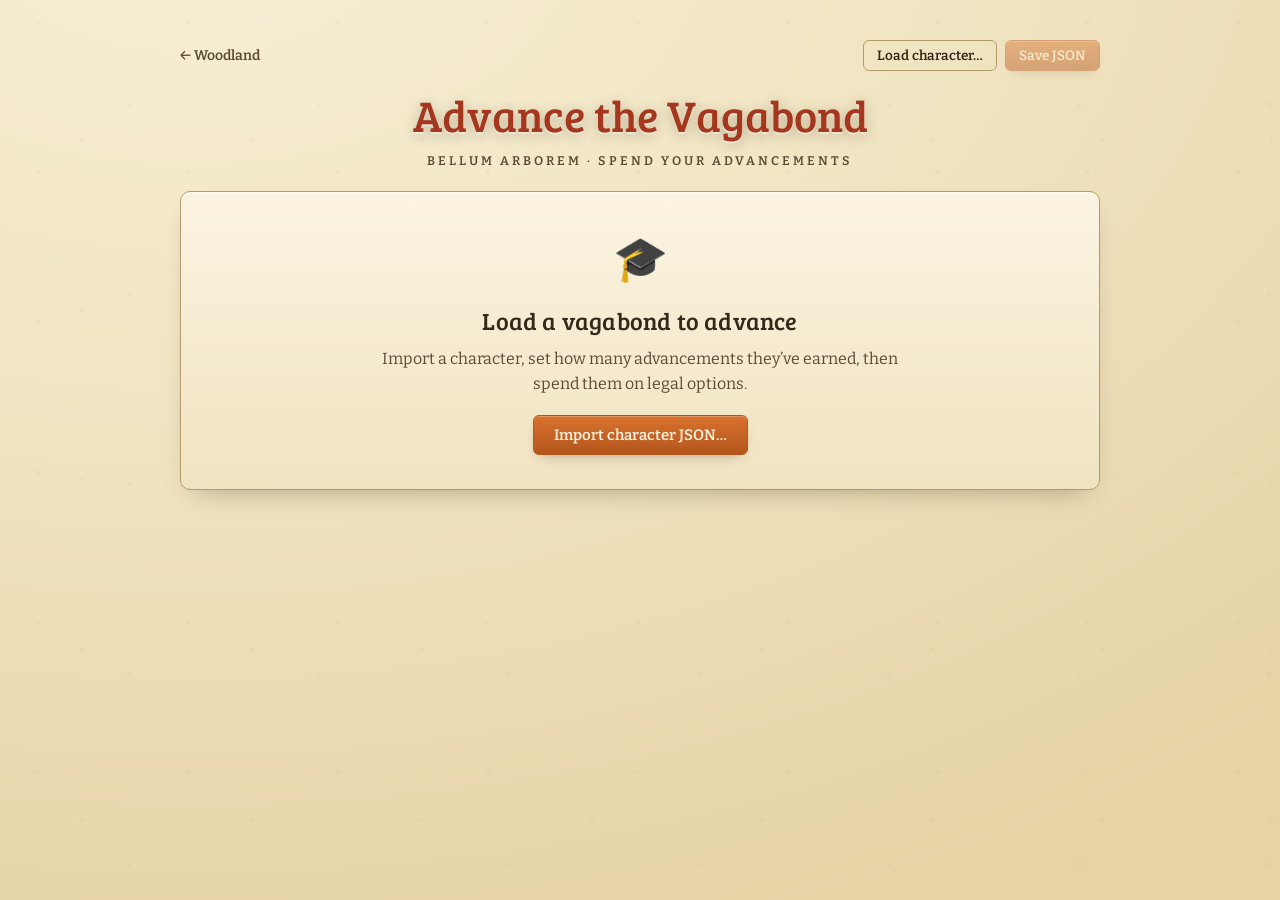
==== advance-character.html @ b0548105 "Add Advance Character section New section (advance-character.html + js/advchar.js): load a character" ====
<!doctype html>
<html lang="en">
<head>
<meta charset="utf-8">
<meta name="viewport" content="width=device-width, initial-scale=1.0">
<title>Advance Character — Bellum Arborem</title>
<link rel="stylesheet" href="css/app.css">
<style>
  .topbar { display:flex; align-items:center; justify-content:space-between; gap:14px; flex-wrap:wrap; margin-bottom:10px; }
  .topbar .home { font-family:'Bitter',serif; font-weight:600; text-decoration:none; color:var(--ink-soft); font-size:14px; }
  .topbar .actions { display:flex; gap:8px; flex-wrap:wrap; }

  .loadpane { text-align:center; padding:34px 20px; }
  .loadpane .big { font-size:44px; margin-bottom:8px; }

  .sheet { display:flex; flex-direction:column; gap:18px; }
  .ptitle { display:flex; align-items:baseline; gap:12px; flex-wrap:wrap; }
  .ptitle h1 { margin:0; font-size:28px; }
  .ptitle .pb { font-family:'Bitter',serif; font-weight:700; letter-spacing:1px; text-transform:uppercase; font-size:12px; color:var(--accent-dk); }

  .advbar { display:flex; align-items:center; gap:14px; flex-wrap:wrap; background:linear-gradient(180deg,#fbf0dd,#f2e3c1); border:1px solid var(--line); border-radius:var(--radius); padding:14px 18px; }
  .advbar .lbl2 { font-family:'Bitter',serif; font-weight:700; font-size:12px; letter-spacing:1px; text-transform:uppercase; color:var(--ink-soft); }
  .advbar .remain { font-family:'Bree Serif',serif; font-size:30px; color:var(--rust); min-width:34px; text-align:center; }
  .stepper2 button { width:32px; height:32px; border-radius:6px; border:1px solid var(--line); background:var(--cream-hi); font-size:19px; cursor:pointer; font-family:'Bree Serif',serif; }

  .opt { border:1px solid var(--line); border-radius:var(--radius-sm); background:var(--card); padding:14px 16px; margin-bottom:10px; }
  .opt.disabled { opacity:.5; }
  .opt .oh { display:flex; align-items:baseline; justify-content:space-between; gap:10px; flex-wrap:wrap; }
  .opt .oname { font-family:'Bree Serif',serif; font-size:16px; }
  .opt .ocount { font-family:'Bitter',serif; font-size:12px; font-weight:700; color:var(--ink-soft); }
  .opt .odesc { font-size:13px; color:var(--ink-soft); margin:5px 0 0; }
  .opt .picker { margin-top:10px; display:flex; gap:8px; flex-wrap:wrap; align-items:center; }
  .opt select, .opt input[type=text] { max-width:280px; }
  .chip { font-family:'Bitter',serif; font-size:12.5px; color:var(--ink-soft); background:var(--cream-hi); border:1px solid var(--line); border-radius:20px; padding:5px 11px; cursor:pointer; }
  .chip.on { background:var(--accent); color:var(--cream-hi); border-color:var(--accent-dk); }

  .log { list-style:none; margin:0; padding:0; }
  .log li { font-size:13.5px; padding:5px 0; border-bottom:1px solid var(--line-soft); display:flex; justify-content:space-between; gap:10px; }
  .log .undo { color:var(--rust); cursor:pointer; border:none; background:none; font-size:13px; font-family:'Bitter',serif; }

  .summ { display:flex; flex-wrap:wrap; gap:6px; }

  .toast { position:fixed; bottom:24px; left:50%; transform:translateX(-50%); background:var(--ink); color:var(--cream-hi); padding:11px 20px; border-radius:8px; font-family:'Bitter',serif; font-size:14px; box-shadow:0 8px 20px -8px var(--shadow-deep); z-index:50; opacity:0; transition:opacity .2s; }
  .toast.show { opacity:1; }
  .loaderr { border:1px solid var(--rust); background:#f7e4dd; color:var(--rust); border-radius:var(--radius-sm); padding:14px 16px; }
</style>
</head>
<body>
<div class="wrap">

  <div class="topbar">
    <a class="home" href="index.html">← Woodland</a>
    <div class="actions">
      <input type="file" id="importFile" accept="application/json,.json" class="hidden">
      <button class="btn ghost small" id="importBtn">Load character…</button>
      <button class="btn small" id="saveBtn" disabled>Save JSON</button>
    </div>
  </div>

  <header style="margin-bottom:6px">
    <p class="crest" style="font-size:clamp(28px,5vw,44px);margin-bottom:2px">Advance the Vagabond</p>
    <p class="subtitle">Bellum Arborem · spend your advancements</p>
  </header>

  <div id="app"></div>

</div>

<div class="toast" id="toast"></div>

<script src="data/root-rules.js"></script>
<script src="js/advchar.js"></script>
</body>
</html>
---- css/app.css ----
/* Bellum Arborem — Root-styled design system
   Warm storybook Woodland: cream parchment, woodcut ink, faction accents. */

@import url('https://fonts.googleapis.com/css2?family=Bree+Serif&family=Bitter:ital,wght@0,400;0,500;0,600;0,700;1,400;1,500&display=swap');

:root {
  /* Parchment & ink */
  --cream:        #f3e7c9;
  --cream-hi:     #f8f0dc;
  --cream-lo:     #e8d6ab;
  --card:         #fbf4e2;
  --card-lo:      #f0e3c0;
  --ink:          #34281a;
  --ink-soft:     #5b4a34;
  --ink-faint:    #8a7657;
  --line:         #b39a68;
  --line-soft:    #d8c398;

  /* Root faction colors (from the board game) */
  --marquise:     #d9722e;  /* Marquisate — orange */
  --marquise-dk:  #b3561c;
  --eyrie:        #2f6ea0;  /* Eyrie Dynasties — blue */
  --eyrie-dk:     #234f74;
  --alliance:     #4e7c3e;  /* Woodland Alliance — green */
  --alliance-dk:  #385d2c;
  --denizen:      #9a7b33;  /* Denizens — gold/tan */
  --vagabond:     #6b6357;  /* Vagabonds — grey */

  /* Accent roles */
  --accent:       var(--marquise);
  --accent-dk:    var(--marquise-dk);
  --teal:         #2f7d74;
  --rust:         #a6371f;
  --good:         #4e7c3e;
  --bad:          #a6371f;

  --shadow:       rgba(52, 34, 16, .28);
  --shadow-deep:  rgba(52, 34, 16, .45);

  --radius:       10px;
  --radius-sm:    6px;
  --maxw:         960px;
}

* { box-sizing: border-box; }
html, body { margin: 0; min-height: 100%; }

body {
  font-family: 'Bitter', Georgia, serif;
  color: var(--ink);
  background:
    radial-gradient(130% 120% at 15% -10%, #f7efd6 0%, #f0e3c0 50%, #e6d3a6 100%) fixed;
  min-height: 100vh;
  line-height: 1.55;
  -webkit-font-smoothing: antialiased;
}

/* Speckled parchment grain */
body::before {
  content: "";
  position: fixed; inset: 0; z-index: 0; pointer-events: none;
  background-image:
    radial-gradient(circle at 25% 15%, rgba(120,80,30,.05) 0 2px, transparent 3px),
    radial-gradient(circle at 68% 55%, rgba(90,60,20,.045) 0 2px, transparent 3px),
    radial-gradient(circle at 48% 82%, rgba(120,80,30,.045) 0 2px, transparent 3px);
  background-size: 150px 150px, 190px 190px, 170px 170px;
  opacity: .6; mix-blend-mode: multiply;
}

.wrap { position: relative; z-index: 1; max-width: var(--maxw); margin: 0 auto; padding: 40px 20px 90px; }

/* ---------- Typography ---------- */
h1, h2, h3, .display { font-family: 'Bree Serif', Georgia, serif; font-weight: 400; color: var(--ink); letter-spacing: .2px; }

.crest {
  font-family: 'Bree Serif', serif;
  font-size: clamp(38px, 7vw, 60px);
  color: var(--rust);
  text-align: center;
  text-shadow: 0 2px 0 rgba(255,255,255,.4), 0 3px 14px var(--shadow);
  margin: 0 0 4px;
}
.subtitle {
  font-family: 'Bitter', serif; font-weight: 600; letter-spacing: 3px;
  text-transform: uppercase; font-size: 12.5px; color: var(--ink-soft);
  text-align: center; margin: 0 0 20px;
}
.blurb { max-width: 620px; margin: 0 auto 8px; text-align: center; font-style: italic; color: var(--ink-soft); font-size: 17px; }

.eyebrow {
  font-family: 'Bitter', serif; font-weight: 700; font-size: 11px;
  letter-spacing: 2px; text-transform: uppercase; color: var(--accent-dk);
}

/* Woodcut divider */
.divider { display: flex; align-items: center; gap: 14px; margin: 30px auto; max-width: 460px; }
.divider::before, .divider::after {
  content: ""; flex: 1; height: 1px;
  background: linear-gradient(90deg, transparent, var(--line), transparent);
}
.divider span { font-size: 18px; color: var(--accent); opacity: .85; }

/* ---------- Panels & cards ---------- */
.panel {
  background: linear-gradient(180deg, var(--card) 0%, var(--card-lo) 100%);
  border: 1px solid var(--line);
  border-radius: var(--radius);
  box-shadow: 0 1px 0 rgba(255,255,255,.5) inset, 0 12px 26px -16px var(--shadow-deep);
  padding: 24px 26px;
}

.card {
  position: relative; display: block; text-decoration: none; color: inherit;
  background: linear-gradient(180deg, var(--card) 0%, var(--card-lo) 100%);
  border: 1px solid var(--line); border-radius: var(--radius);
  padding: 20px 22px;
  box-shadow: 0 1px 0 rgba(255,255,255,.45) inset, 0 10px 22px -15px var(--shadow-deep);
  transition: transform .14s ease, box-shadow .14s ease, border-color .14s ease;
}
.card::before {
  content: ""; position: absolute; inset: 5px; border: 1px solid rgba(140,110,60,.3);
  border-radius: calc(var(--radius) - 4px); pointer-events: none;
}
.card.selectable { cursor: pointer; }
.card.selectable:hover { transform: translateY(-3px); border-color: var(--accent); box-shadow: 0 1px 0 rgba(255,255,255,.55) inset, 0 16px 28px -14px var(--shadow-deep); }
.card.selected { border-color: var(--accent); box-shadow: 0 0 0 2px var(--accent) inset, 0 12px 24px -14px var(--shadow-deep); }
.card.selected::after {
  content: "✓"; position: absolute; top: 10px; right: 12px;
  font-family: 'Bree Serif', serif; color: var(--accent-dk); font-size: 18px;
}

.grid { display: grid; grid-template-columns: repeat(auto-fit, minmax(250px, 1fr)); gap: 18px; }

/* ---------- Buttons ---------- */
.btn {
  font-family: 'Bitter', serif; font-weight: 600; font-size: 15px;
  color: var(--cream-hi); background: linear-gradient(180deg, var(--accent) 0%, var(--accent-dk) 100%);
  border: 1px solid var(--accent-dk); border-radius: var(--radius-sm);
  padding: 10px 20px; cursor: pointer;
  box-shadow: 0 1px 0 rgba(255,255,255,.25) inset, 0 6px 14px -8px var(--shadow-deep);
  transition: filter .12s ease, transform .12s ease;
}
.btn:hover { filter: brightness(1.06); }
.btn:active { transform: translateY(1px); }
.btn:disabled { opacity: .45; cursor: not-allowed; filter: none; }
.btn.ghost { background: transparent; color: var(--ink); border-color: var(--line); box-shadow: none; }
.btn.ghost:hover { background: rgba(0,0,0,.04); }
.btn.small { padding: 6px 13px; font-size: 13.5px; }

/* ---------- Form controls ---------- */
label.field { display: block; margin: 0 0 14px; }
label.field > .lbl { display: block; font-family: 'Bitter', serif; font-weight: 700; font-size: 12px; letter-spacing: 1px; text-transform: uppercase; color: var(--ink-soft); margin-bottom: 5px; }
input[type=text], textarea, select {
  width: 100%; font-family: 'Bitter', serif; font-size: 15px; color: var(--ink);
  background: var(--cream-hi); border: 1px solid var(--line); border-radius: var(--radius-sm);
  padding: 9px 12px;
}
textarea { resize: vertical; min-height: 60px; line-height: 1.5; }
input:focus, textarea:focus, select:focus { outline: none; border-color: var(--accent); box-shadow: 0 0 0 2px rgba(217,114,46,.25); }

/* Chips / tags */
.tag {
  display: inline-block; font-family: 'Bitter', serif; font-size: 11px; font-weight: 700;
  letter-spacing: 1px; text-transform: uppercase; padding: 3px 9px; border-radius: 20px;
  background: rgba(154,123,51,.16); color: var(--denizen); border: 1px solid rgba(154,123,51,.35);
}
.tag.marquise { background: rgba(217,114,46,.15); color: var(--marquise-dk); border-color: rgba(217,114,46,.4); }
.tag.eyrie    { background: rgba(47,110,160,.15); color: var(--eyrie-dk); border-color: rgba(47,110,160,.4); }
.tag.alliance { background: rgba(78,124,62,.15); color: var(--alliance-dk); border-color: rgba(78,124,62,.4); }
.tag.vagabond { background: rgba(107,99,87,.15); color: var(--vagabond); border-color: rgba(107,99,87,.4); }

/* Stat pips */
.stat-row { display: flex; flex-wrap: wrap; gap: 12px; }
.stat {
  position: relative; flex: 1 1 120px; text-align: center; padding: 12px 8px;
  background: var(--cream-hi); border: 1px solid var(--line); border-radius: var(--radius-sm);
}
.stat .name { font-family: 'Bitter', serif; font-weight: 700; font-size: 11px; letter-spacing: 1.5px; text-transform: uppercase; color: var(--ink-soft); }
.stat .val { font-family: 'Bree Serif', serif; font-size: 30px; color: var(--rust); line-height: 1.1; }
.stat .val.pos::before { content: "+"; }
.stat.selectable { cursor: pointer; transition: border-color .12s ease, box-shadow .12s ease; }
.stat.selectable:hover { border-color: var(--accent); }
.stat.selected { border-color: var(--accent); box-shadow: 0 0 0 2px var(--accent) inset; }
.stat.disabled { opacity: .5; cursor: not-allowed; }

/* Suggestion chips (Identity) */
.chips { display: flex; flex-wrap: wrap; gap: 6px; margin: 0 0 7px; }
.chip {
  font-family: 'Bitter', serif; font-size: 12.5px; color: var(--ink-soft);
  background: var(--cream-hi); border: 1px solid var(--line); border-radius: 20px;
  padding: 4px 11px; cursor: pointer; transition: background .1s ease, border-color .1s ease, color .1s ease;
}
.chip:hover { background: #fbf0dd; border-color: var(--accent); color: var(--accent-dk); }

/* Connection blocks */
.conn { border: 1px solid var(--line-soft); border-radius: var(--radius-sm); background: var(--cream-hi); padding: 12px 14px; }
.conn-name { font-family: 'Bree Serif', serif; font-size: 15px; color: var(--accent-dk); }
.conn-prompt { margin: 3px 0 8px; font-size: 14px; line-height: 1.45; color: var(--ink-soft); }
.stat .boost-tag {
  position: absolute; top: 4px; right: 6px; font-family: 'Bitter', serif; font-weight: 700; font-size: 11px;
  color: var(--alliance-dk); background: rgba(78,124,62,.18); border: 1px solid rgba(78,124,62,.4);
  border-radius: 10px; padding: 1px 6px;
}

footer { text-align: center; margin-top: 50px; font-size: 13px; color: var(--ink-soft); opacity: .8; }
footer a { color: var(--teal); }

.muted { color: var(--ink-soft); }
.small { font-size: 13.5px; }
.center { text-align: center; }
.hidden { display: none !important; }
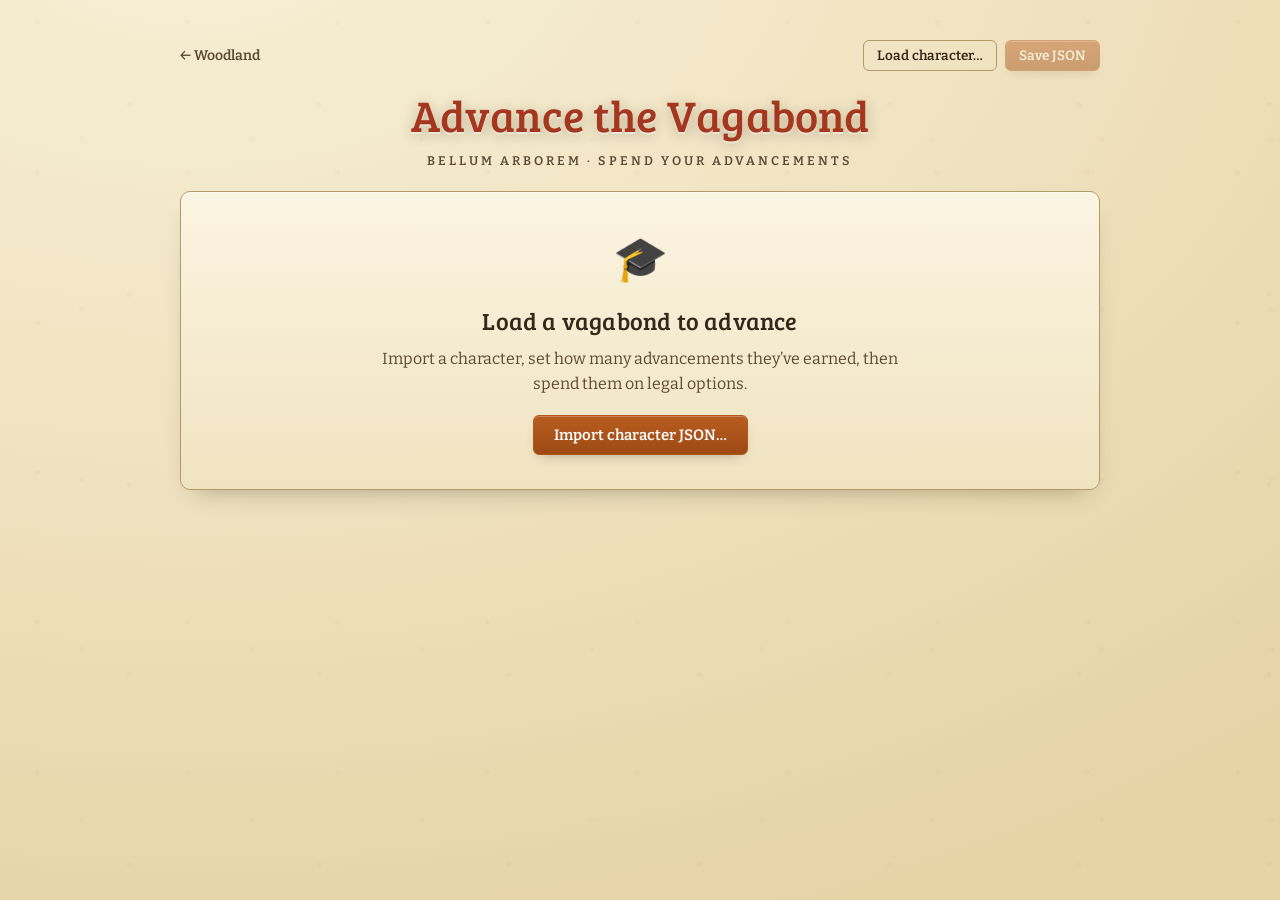
==== commit f98db78f: "Accessibility & UX quick wins - Page titles are now <h1> (were <p class=crest>) on every page, fixin" ====
--- a/advance-character.html
+++ b/advance-character.html
@@ -58,7 +58,7 @@
   </div>
 
   <header style="margin-bottom:6px">
-    <p class="crest" style="font-size:clamp(28px,5vw,44px);margin-bottom:2px">Advance the Vagabond</p>
+    <h1 class="crest" style="font-size:clamp(28px,5vw,44px);margin-bottom:2px">Advance the Vagabond</h1>
     <p class="subtitle">Bellum Arborem · spend your advancements</p>
   </header>
 
@@ -66,7 +66,7 @@
 
 </div>
 
-<div class="toast" id="toast"></div>
+<div class="toast" id="toast" role="status" aria-live="polite"></div>
 
 <script src="data/root-rules.js"></script>
 <script src="js/advchar.js"></script>
--- a/css/app.css
+++ b/css/app.css
@@ -12,7 +12,7 @@
   --card-lo:      #f0e3c0;
   --ink:          #34281a;
   --ink-soft:     #5b4a34;
-  --ink-faint:    #8a7657;
+  --ink-faint:    #77643f;  /* darkened for AA contrast on cream (~5:1) */
   --line:         #b39a68;
   --line-soft:    #d8c398;
 
@@ -134,7 +134,7 @@
 /* ---------- Buttons ---------- */
 .btn {
   font-family: 'Bitter', serif; font-weight: 600; font-size: 15px;
-  color: var(--cream-hi); background: linear-gradient(180deg, var(--accent) 0%, var(--accent-dk) 100%);
+  color: #fff; background: linear-gradient(180deg, #b85d20 0%, #9e4a14 100%);
   border: 1px solid var(--accent-dk); border-radius: var(--radius-sm);
   padding: 10px 20px; cursor: pointer;
   box-shadow: 0 1px 0 rgba(255,255,255,.25) inset, 0 6px 14px -8px var(--shadow-deep);
@@ -158,6 +158,10 @@
 textarea { resize: vertical; min-height: 60px; line-height: 1.5; }
 input:focus, textarea:focus, select:focus { outline: none; border-color: var(--accent); box-shadow: 0 0 0 2px rgba(217,114,46,.25); }
 
+/* Keyboard focus ring for every interactive element (buttons, custom div/span controls, SVG nodes). */
+:focus-visible { outline: 3px solid var(--eyrie-dk); outline-offset: 2px; border-radius: 3px; }
+a:focus-visible, .btn:focus-visible { outline-offset: 3px; }
+
 /* Chips / tags */
 .tag {
   display: inline-block; font-family: 'Bitter', serif; font-size: 11px; font-weight: 700;
@@ -191,6 +195,22 @@
   padding: 4px 11px; cursor: pointer; transition: background .1s ease, border-color .1s ease, color .1s ease;
 }
 .chip:hover { background: #fbf0dd; border-color: var(--accent); color: var(--accent-dk); }
+
+/* Pick list (selectable option rows — factions, playbooks, moves, …) */
+.picklist { display: flex; flex-direction: column; gap: 12px; }
+.pick {
+  position: relative; border: 1px solid var(--line); border-radius: var(--radius-sm);
+  background: var(--cream-hi); padding: 14px 16px 14px 46px; cursor: pointer; transition: border-color .12s, background .12s;
+}
+.pick:hover { border-color: var(--accent); }
+.pick.on { border-color: var(--accent); background: #fbf0dd; box-shadow: 0 0 0 1px var(--accent) inset; }
+.pick .mark { position: absolute; left: 14px; top: 15px; width: 20px; height: 20px; border: 2px solid var(--line); border-radius: 5px; display: flex; align-items: center; justify-content: center; font-size: 13px; color: var(--cream-hi); }
+.pick.radio .mark { border-radius: 50%; }
+.pick.on .mark { background: var(--accent); border-color: var(--accent-dk); }
+.pick.on .mark::after { content: "✓"; }
+.pick .p-title { font-family: 'Bree Serif', serif; font-size: 16px; color: var(--ink); }
+.pick .p-sub { color: var(--ink-soft); font-size: 14px; margin-top: 3px; }
+.pick.disabled { opacity: .5; cursor: not-allowed; }
 
 /* Connection blocks */
 .conn { border: 1px solid var(--line-soft); border-radius: var(--radius-sm); background: var(--cream-hi); padding: 12px 14px; }
@@ -209,3 +229,17 @@
 .small { font-size: 13.5px; }
 .center { text-align: center; }
 .hidden { display: none !important; }
+
+/* ---------- Print: lay the sheet out flat, hide app chrome ---------- */
+@media print {
+  body { background: #fff !important; color: #000; }
+  body::before { display: none !important; }              /* speckle grain */
+  .topbar, .toast, .navbtns, footer, .steps, .step-pip, .stepper,
+  .btn, button, input[type=file], .home, .divider { display: none !important; }
+  .wrap { max-width: none; margin: 0; padding: 0; }
+  .panel, .card, .ruincard, .mcard, .rcard, .review, .inst {
+    box-shadow: none !important; border-color: #bbb !important; break-inside: avoid;
+  }
+  a { color: #000; text-decoration: none; }
+  h1, h2, h3, h4 { break-after: avoid; }
+}
